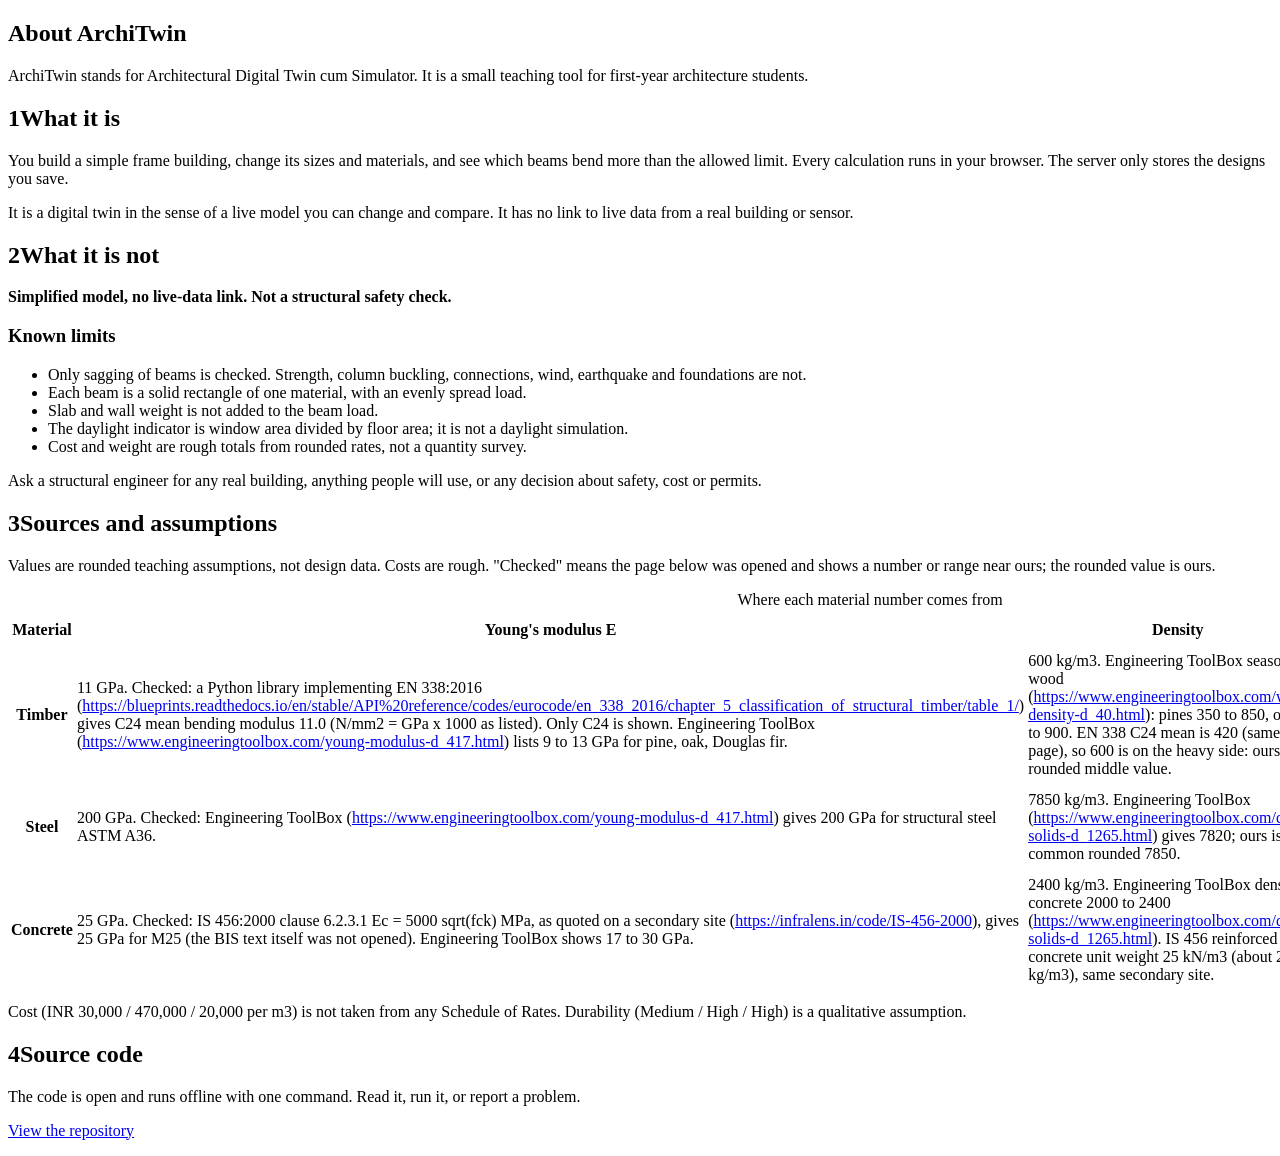
==== frontend/about.html @ f83fbd36 "Phase 1: multi-page structure (six routes, shared shell) Co-Authored-By: Claude Sonnet 5.5 <noreply@" ====
<!doctype html>
<html lang="en">
<head>
<meta charset="utf-8">
<meta name="viewport" content="width=device-width, initial-scale=1">
<title>About | ArchiTwin</title>
<meta name="description" content="What ArchiTwin is, what it is not, and where its material numbers come from.">
<link rel="stylesheet" href="/css/tokens.css">
<link rel="stylesheet" href="/css/site.css">
<link rel="stylesheet" href="/css/pages.css">
</head>
<body data-page="about">
<header id="site-header"><noscript><a class="skip" href="#main">Skip to content</a><nav class="no-js-nav" aria-label="Main"><a href="/">Home</a> <a href="/studio">Studio</a> <a href="/designs">Designs</a> <a href="/materials">Materials</a> <a href="/learn">Learn</a> <a href="/about">About</a></nav></noscript></header>
<main id="main">
  <section class="page-head"><div class="container">
    <h1>About ArchiTwin</h1>
    <p class="lead">ArchiTwin stands for Architectural Digital Twin cum Simulator. It is a small teaching tool for first-year architecture students.</p>
  </div></section>

  <section class="container section" aria-labelledby="what-h">
    <div class="grid split-5-7">
      <h2 id="what-h" class="h-badge"><span class="badge" aria-hidden="true">1</span>What it is</h2>
      <div class="prose">
        <p>You build a simple frame building, change its sizes and materials, and see which beams bend more than the allowed limit. Every calculation runs in your browser. The server only stores the designs you save.</p>
        <p>It is a digital twin in the sense of a live model you can change and compare. It has no link to live data from a real building or sensor.</p>
      </div>
    </div>
  </section>

  <section class="container section" aria-labelledby="limits-h">
    <div class="grid split-5-7">
      <h2 id="limits-h" class="h-badge"><span class="badge" aria-hidden="true">2</span>What it is not</h2>
      <div class="prose">
        <p><strong>Simplified model, no live-data link. Not a structural safety check.</strong></p>
        <h3>Known limits</h3>
        <ul>
          <li>Only sagging of beams is checked. Strength, column buckling, connections, wind, earthquake and foundations are not.</li>
          <li>Each beam is a solid rectangle of one material, with an evenly spread load.</li>
          <li>Slab and wall weight is not added to the beam load.</li>
          <li>The daylight indicator is window area divided by floor area; it is not a daylight simulation.</li>
          <li>Cost and weight are rough totals from rounded rates, not a quantity survey.</li>
        </ul>
        <p>Ask a structural engineer for any real building, anything people will use, or any decision about safety, cost or permits.</p>
      </div>
    </div>
  </section>

  <section class="container section" id="sources" aria-labelledby="src-h">
    <h2 id="src-h" class="h-badge"><span class="badge" aria-hidden="true">3</span>Sources and assumptions</h2>
    <p>Values are rounded teaching assumptions, not design data. Costs are rough. "Checked" means the page below was opened and shows a number or range near ours; the rounded value is ours.</p>
    <div class="tablewrap" tabindex="0" role="region" aria-label="Sources and assumptions table">
      <table class="data src-table">
        <caption>Where each material number comes from</caption>
<thead><tr><th scope="col">Material</th><th scope="col">Young&#x27;s modulus E</th><th scope="col">Density</th><th scope="col">Thermal conductivity</th><th scope="col">Cost per m3</th><th scope="col">Durability</th></tr></thead>
<tbody>
<tr><th scope="row">Timber</th><td>11 GPa. Checked: a Python library implementing EN 338:2016 (<a href="https://blueprints.readthedocs.io/en/stable/API%20reference/codes/eurocode/en_338_2016/chapter_5_classification_of_structural_timber/table_1/" rel="noopener">https://blueprints.readthedocs.io/en/stable/API%20reference/codes/eurocode/en_338_2016/chapter_5_classification_of_structural_timber/table_1/</a>) gives C24 mean bending modulus 11.0 (N/mm2 = GPa x 1000 as listed). Only C24 is shown. Engineering ToolBox (<a href="https://www.engineeringtoolbox.com/young-modulus-d_417.html" rel="noopener">https://www.engineeringtoolbox.com/young-modulus-d_417.html</a>) lists 9 to 13 GPa for pine, oak, Douglas fir.</td><td>600 kg/m3. Engineering ToolBox seasoned wood (<a href="https://www.engineeringtoolbox.com/wood-density-d_40.html" rel="noopener">https://www.engineeringtoolbox.com/wood-density-d_40.html</a>): pines 350 to 850, oak 600 to 900. EN 338 C24 mean is 420 (same library page), so 600 is on the heavy side: ours is a rounded middle value.</td><td>0.13 W/mK. Engineering ToolBox (<a href="https://engineeringtoolbox.com/thermal-conductivity-d_429.html" rel="noopener">https://engineeringtoolbox.com/thermal-conductivity-d_429.html</a>): softwoods 0.12, hardwoods 0.16, pine 0.14 to 0.15.</td><td>typical teaching value, not verified</td><td>typical teaching value, not verified</td></tr>
<tr><th scope="row">Steel</th><td>200 GPa. Checked: Engineering ToolBox (<a href="https://www.engineeringtoolbox.com/young-modulus-d_417.html" rel="noopener">https://www.engineeringtoolbox.com/young-modulus-d_417.html</a>) gives 200 GPa for structural steel ASTM A36.</td><td>7850 kg/m3. Engineering ToolBox (<a href="https://www.engineeringtoolbox.com/density-solids-d_1265.html" rel="noopener">https://www.engineeringtoolbox.com/density-solids-d_1265.html</a>) gives 7820; ours is the common rounded 7850.</td><td>typical teaching value, not verified (the Engineering ToolBox page lists steel but shows no number)</td><td>typical teaching value, not verified</td><td>typical teaching value, not verified</td></tr>
<tr><th scope="row">Concrete</th><td>25 GPa. Checked: IS 456:2000 clause 6.2.3.1 Ec = 5000 sqrt(fck) MPa, as quoted on a secondary site (<a href="https://infralens.in/code/IS-456-2000" rel="noopener">https://infralens.in/code/IS-456-2000</a>), gives 25 GPa for M25 (the BIS text itself was not opened). Engineering ToolBox shows 17 to 30 GPa.</td><td>2400 kg/m3. Engineering ToolBox dense concrete 2000 to 2400 (<a href="https://www.engineeringtoolbox.com/density-solids-d_1265.html" rel="noopener">https://www.engineeringtoolbox.com/density-solids-d_1265.html</a>). IS 456 reinforced concrete unit weight 25 kN/m3 (about 2500 kg/m3), same secondary site.</td><td>1.4 W/mK. Engineering ToolBox dense concrete 1.0 to 1.8 (<a href="https://engineeringtoolbox.com/thermal-conductivity-d_429.html" rel="noopener">https://engineeringtoolbox.com/thermal-conductivity-d_429.html</a>).</td><td>typical teaching value, not verified</td><td>typical teaching value, not verified</td></tr>
</tbody>
      </table>
    </div>
    <p class="stat-note">Cost (INR 30,000 / 470,000 / 20,000 per m3) is not taken from any Schedule of Rates. Durability (Medium / High / High) is a qualitative assumption.</p>
  </section>

  <section class="container section" aria-labelledby="repo-h">
    <div class="grid split-5-7">
      <h2 id="repo-h" class="h-badge"><span class="badge" aria-hidden="true">4</span>Source code</h2>
      <div class="prose">
        <p>The code is open and runs offline with one command. Read it, run it, or report a problem.</p>
        <p><a class="btn btn-secondary" href="https://github.com/harsha-4144/ArchiTwin" rel="noopener">View the repository</a></p>
      </div>
    </div>
  </section>
</main>
<footer id="site-footer"><noscript><div class="container"><p>Simplified model, no live-data link. Not a structural safety check. <a href="https://github.com/harsha-4144/ArchiTwin">Source on GitHub</a></p></div></noscript></footer>
<script type="module" src="/js/shell.mjs"></script>
</body>
</html>
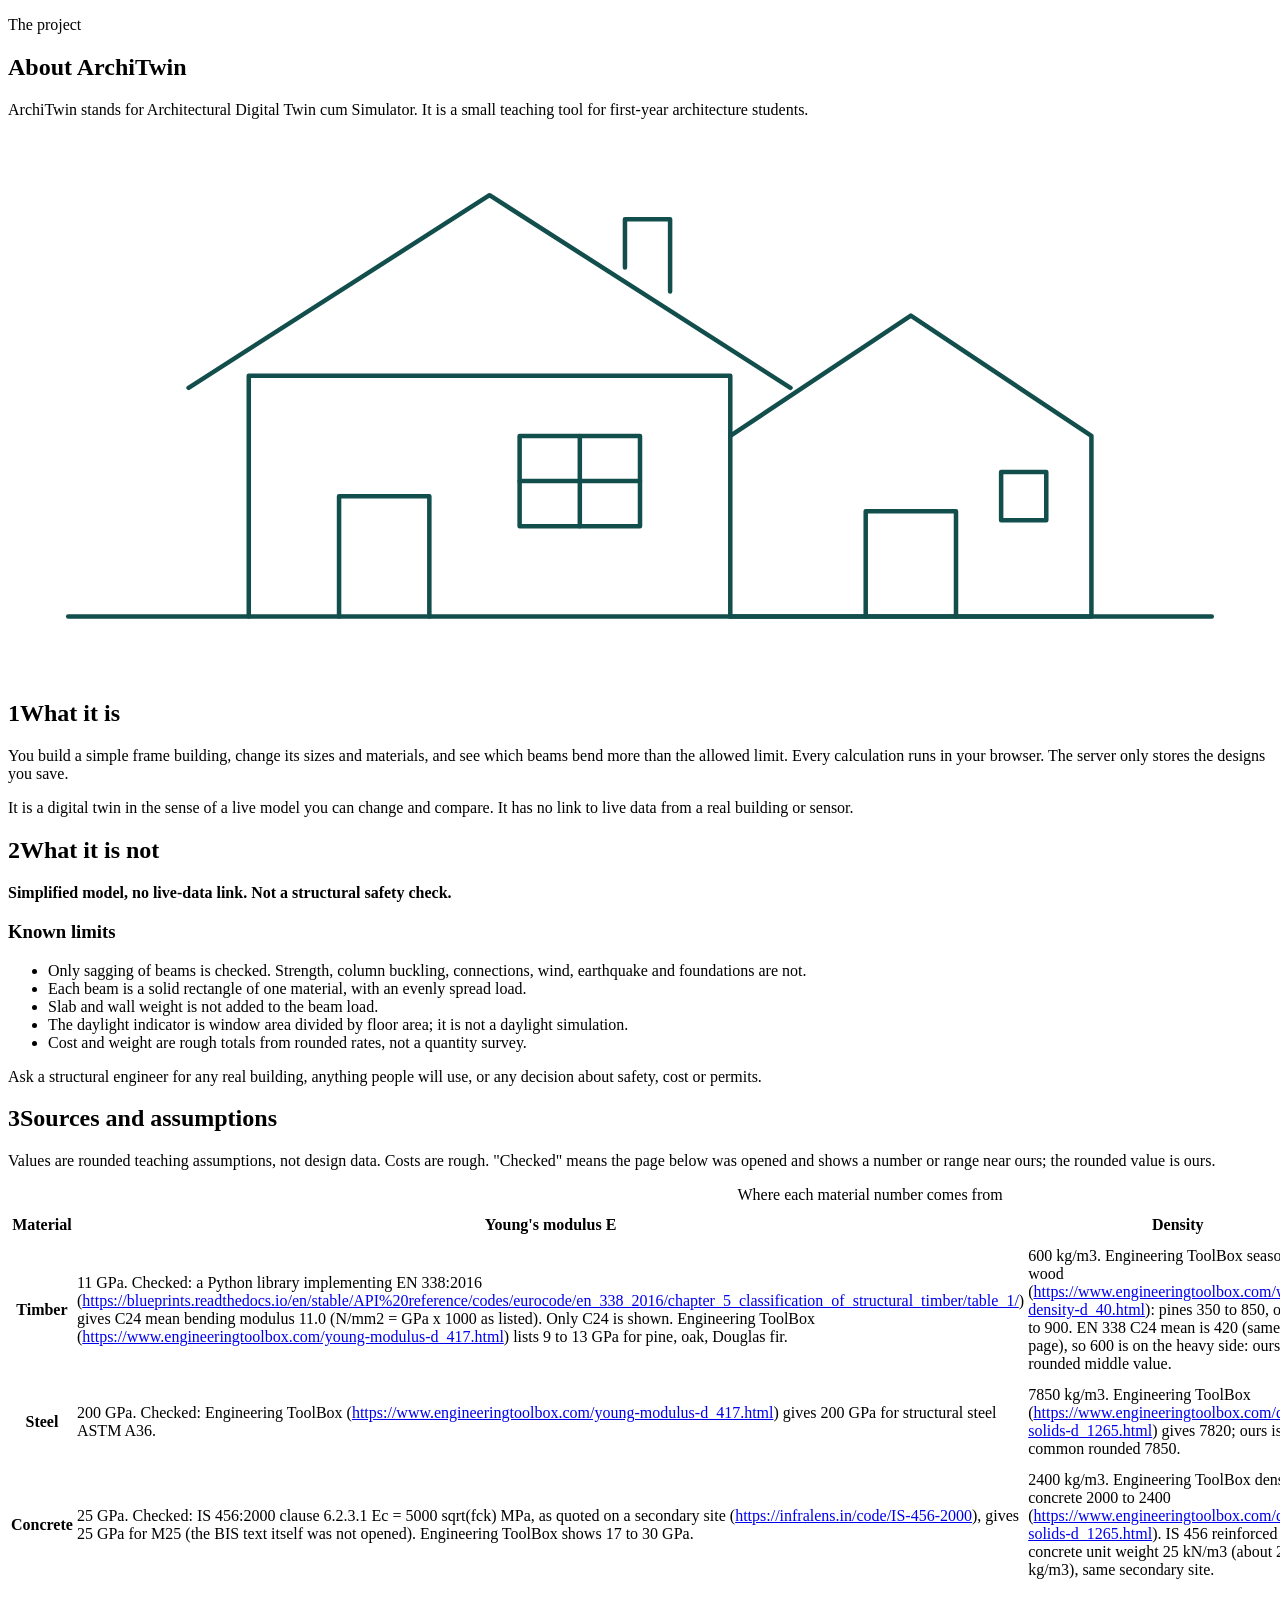
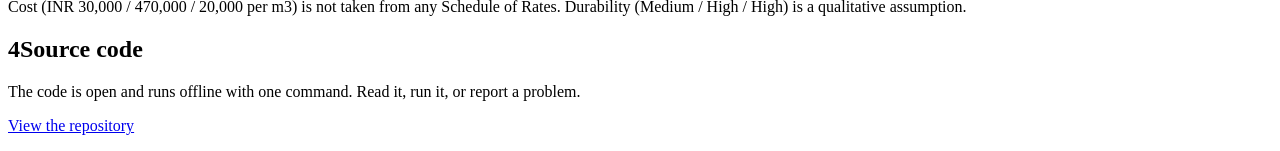
==== commit 7f269e03: "Fix page headers: remove 62ch cap on container, add eyebrow, intro width and per-page aside Co-Autho" ====
--- a/frontend/about.html
+++ b/frontend/about.html
@@ -12,10 +12,20 @@
 <body data-page="about">
 <header id="site-header"><noscript><a class="skip" href="#main">Skip to content</a><nav class="no-js-nav" aria-label="Main"><a href="/">Home</a> <a href="/studio">Studio</a> <a href="/designs">Designs</a> <a href="/materials">Materials</a> <a href="/learn">Learn</a> <a href="/about">About</a></nav></noscript></header>
 <main id="main">
-  <section class="page-head"><div class="container">
-    <h1>About ArchiTwin</h1>
-    <p class="lead">ArchiTwin stands for Architectural Digital Twin cum Simulator. It is a small teaching tool for first-year architecture students.</p>
-  </div></section>
+  <section class="page-head"><div class="container"><div class="ph-grid">
+    <div class="ph-copy">
+      <p class="eyebrow">The project</p>
+      <h1>About ArchiTwin</h1>
+      <p class="lead">ArchiTwin stands for Architectural Digital Twin cum Simulator. It is a small teaching tool for first-year architecture students.</p>
+    </div>
+    <div class="ph-aside deco" aria-hidden="true">
+      <svg class="ph-art" viewBox="0 0 420 180" fill="none" stroke="#124f4c" stroke-width="1.5" stroke-linejoin="round" stroke-linecap="round" focusable="false">
+        <path d="M20 160H400"/><path d="M80 160V80H240V160"/><path d="M60 84L160 20L260 84"/><path d="M240 100L300 60L360 100V160H240"/>
+        <path d="M110 160V120H140V160M170 100H210V130H170Z"/><path d="M190 100V130M170 115H210"/><path d="M285 160V125H315V160M330 112H345V128H330Z"/>
+        <path d="M205 44V28H220V52" />
+      </svg>
+    </div>
+  </div></div></section>
 
   <section class="container section" aria-labelledby="what-h">
     <div class="grid split-5-7">
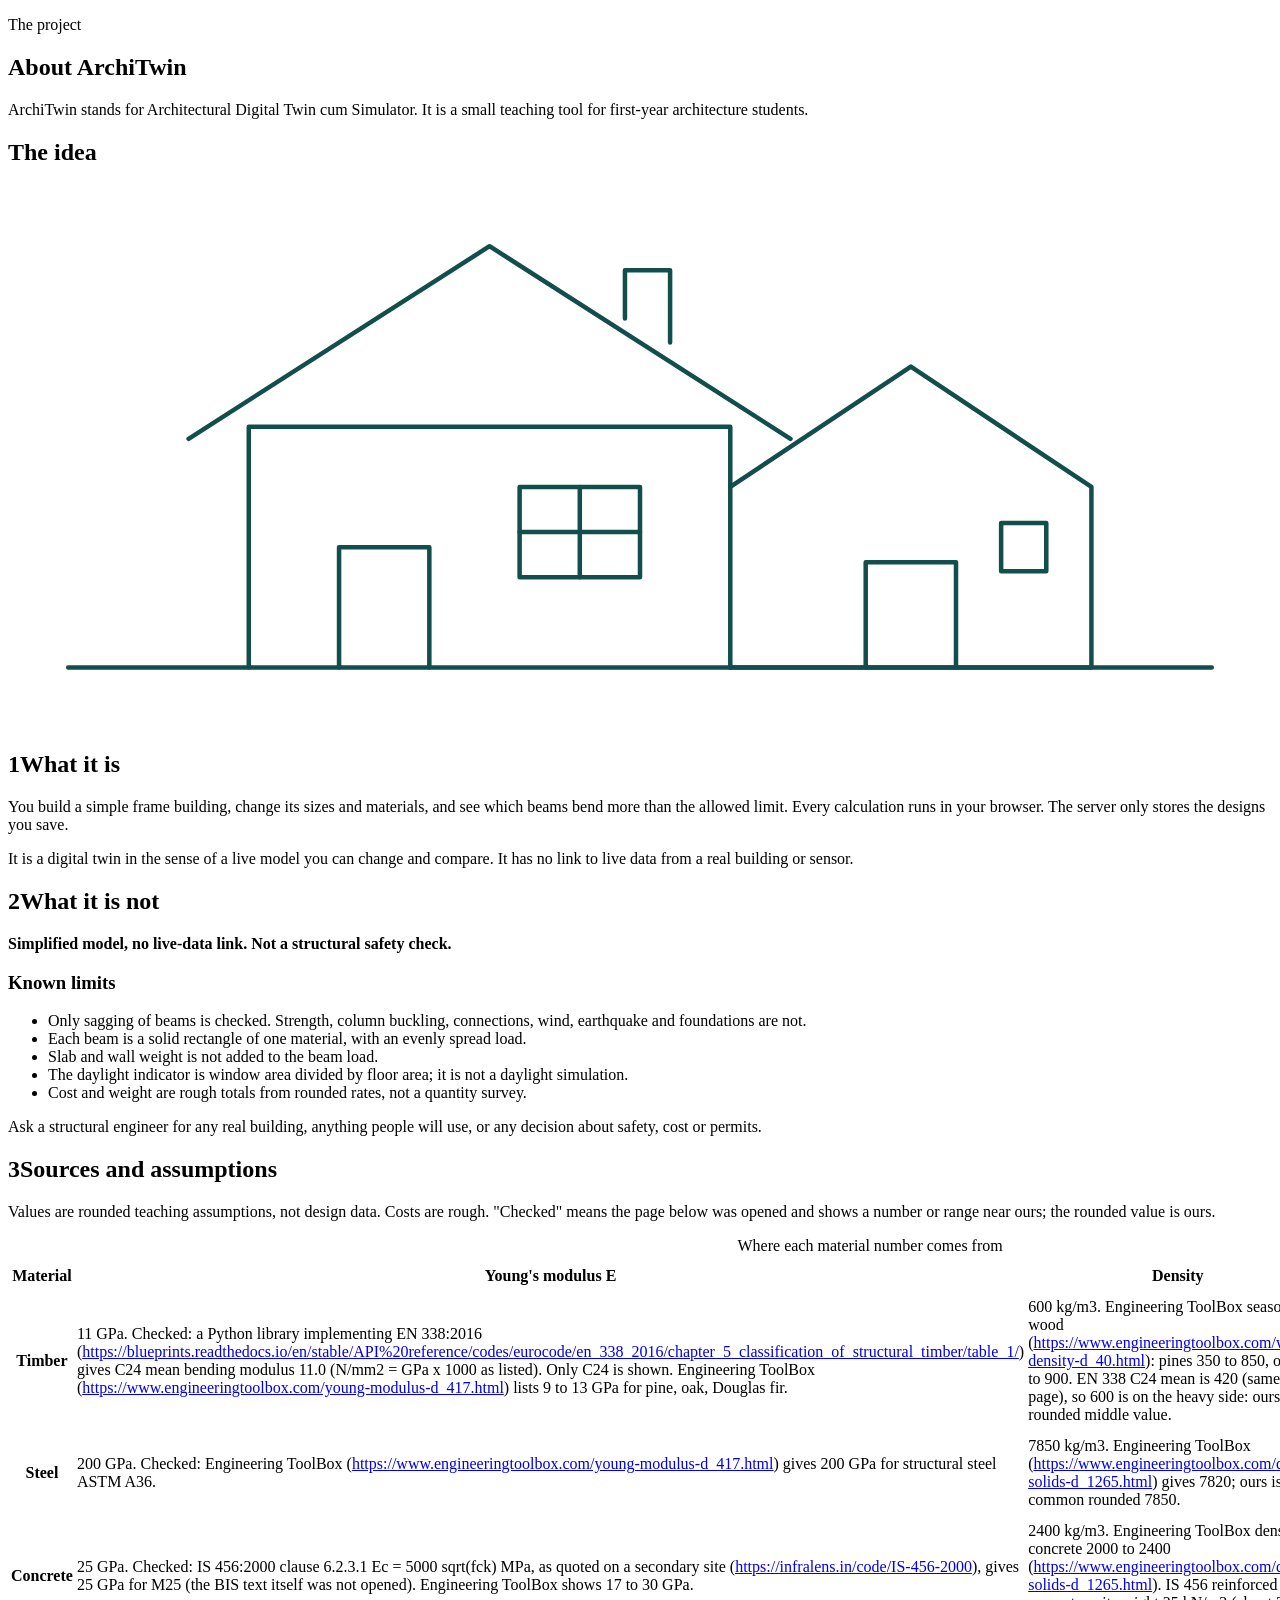
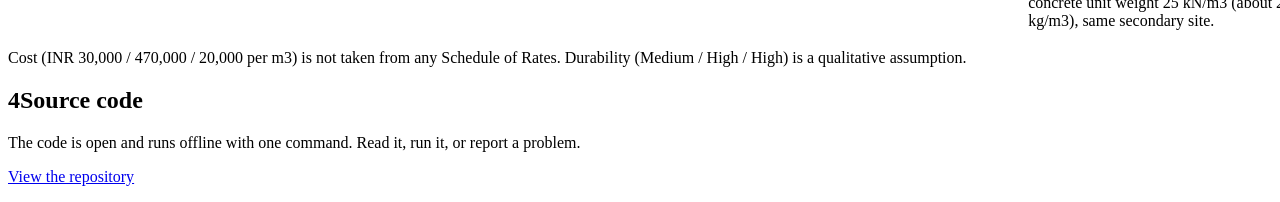
==== commit e43d1980: "Merge fix-page-headers: readable intro width, consistent page header Co-Authored-By: Claude Sonnet 5" ====
--- a/frontend/about.html
+++ b/frontend/about.html
@@ -18,16 +18,16 @@
       <h1>About ArchiTwin</h1>
       <p class="lead">ArchiTwin stands for Architectural Digital Twin cum Simulator. It is a small teaching tool for first-year architecture students.</p>
     </div>
-    <div class="ph-aside deco" aria-hidden="true">
+    <aside class="ph-card deco" aria-hidden="true"><h2 class="ph-card-h">The idea</h2>
       <svg class="ph-art" viewBox="0 0 420 180" fill="none" stroke="#124f4c" stroke-width="1.5" stroke-linejoin="round" stroke-linecap="round" focusable="false">
         <path d="M20 160H400"/><path d="M80 160V80H240V160"/><path d="M60 84L160 20L260 84"/><path d="M240 100L300 60L360 100V160H240"/>
         <path d="M110 160V120H140V160M170 100H210V130H170Z"/><path d="M190 100V130M170 115H210"/><path d="M285 160V125H315V160M330 112H345V128H330Z"/>
         <path d="M205 44V28H220V52" />
       </svg>
-    </div>
+    </aside>
   </div></div></section>
 
-  <section class="container section" aria-labelledby="what-h">
+  <section class="container section tight" aria-labelledby="what-h">
     <div class="grid split-5-7">
       <h2 id="what-h" class="h-badge"><span class="badge" aria-hidden="true">1</span>What it is</h2>
       <div class="prose">
